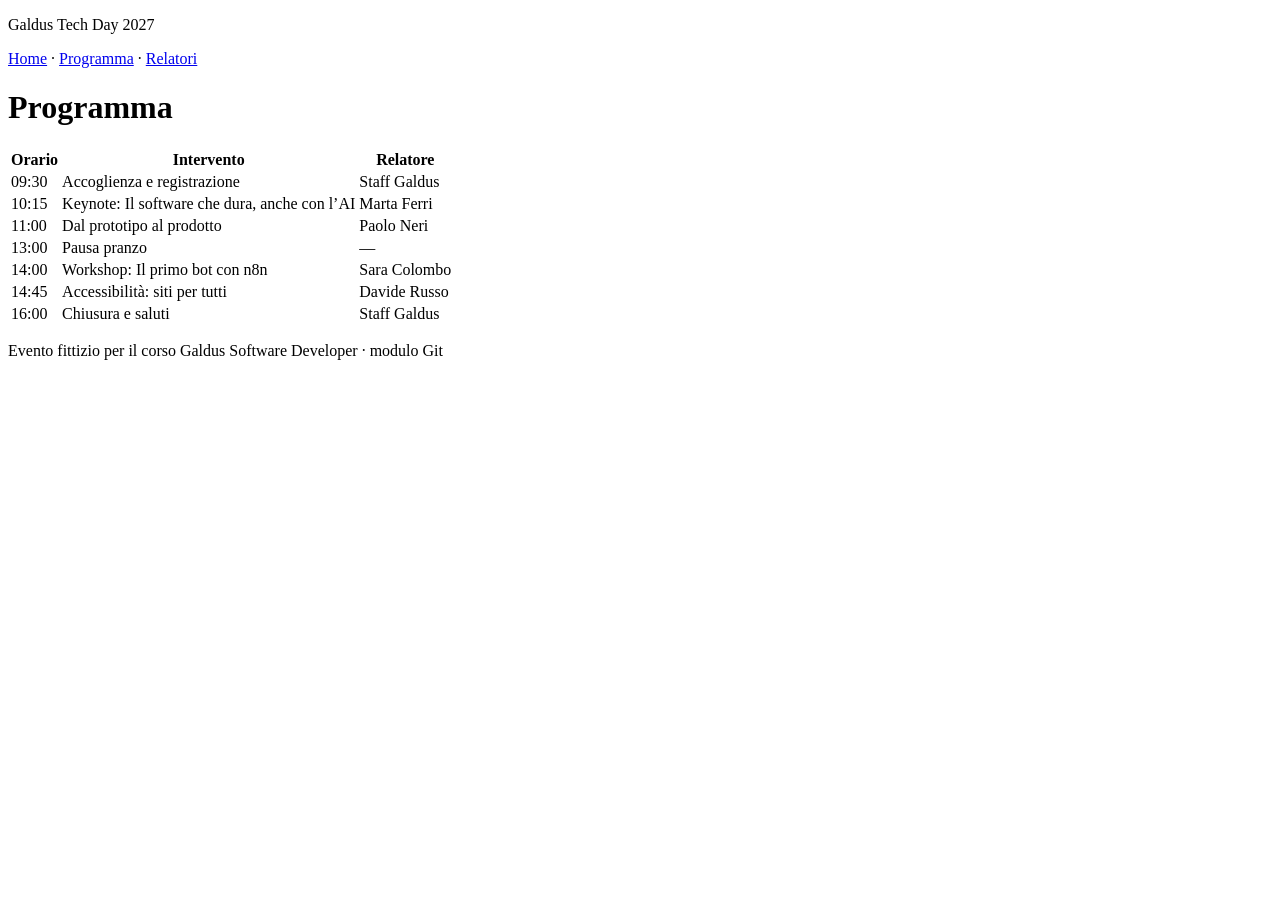
==== programma.html @ f883d1c4 "feat: aggiungi l'intervento sull'accessibilita" ====
<!DOCTYPE html>
<html lang="it">
<head>
  <meta charset="utf-8">
  <meta name="viewport" content="width=device-width, initial-scale=1">
  <title>Programma · Galdus Tech Day 2027</title>
  <link rel="stylesheet" href="css/stile.css">
</head>
<body>
  <header>
    <p class="evento">Galdus Tech Day 2027</p>
    <nav><a href="index.html">Home</a> · <a href="programma.html">Programma</a> · <a href="relatori.html">Relatori</a></nav>
  </header>
  <main>
    <h1>Programma</h1>
    <table>
      <thead>
        <tr><th>Orario</th><th>Intervento</th><th>Relatore</th></tr>
      </thead>
      <tbody>
        <tr><td>09:30</td><td>Accoglienza e registrazione</td><td>Staff Galdus</td></tr>
        <tr><td>10:15</td><td>Keynote: Il software che dura, anche con l’AI</td><td>Marta Ferri</td></tr>
        <tr><td>11:00</td><td>Dal prototipo al prodotto</td><td>Paolo Neri</td></tr>
        <tr><td>13:00</td><td>Pausa pranzo</td><td>—</td></tr>
        <tr><td>14:00</td><td>Workshop: Il primo bot con n8n</td><td>Sara Colombo</td></tr>
        <tr><td>14:45</td><td>Accessibilità: siti per tutti</td><td>Davide Russo</td></tr>
        <tr><td>16:00</td><td>Chiusura e saluti</td><td>Staff Galdus</td></tr>
      </tbody>
    </table>
  </main>
  <footer>
    <p>Evento fittizio per il corso Galdus Software Developer · modulo Git</p>
  </footer>
</body>
</html>
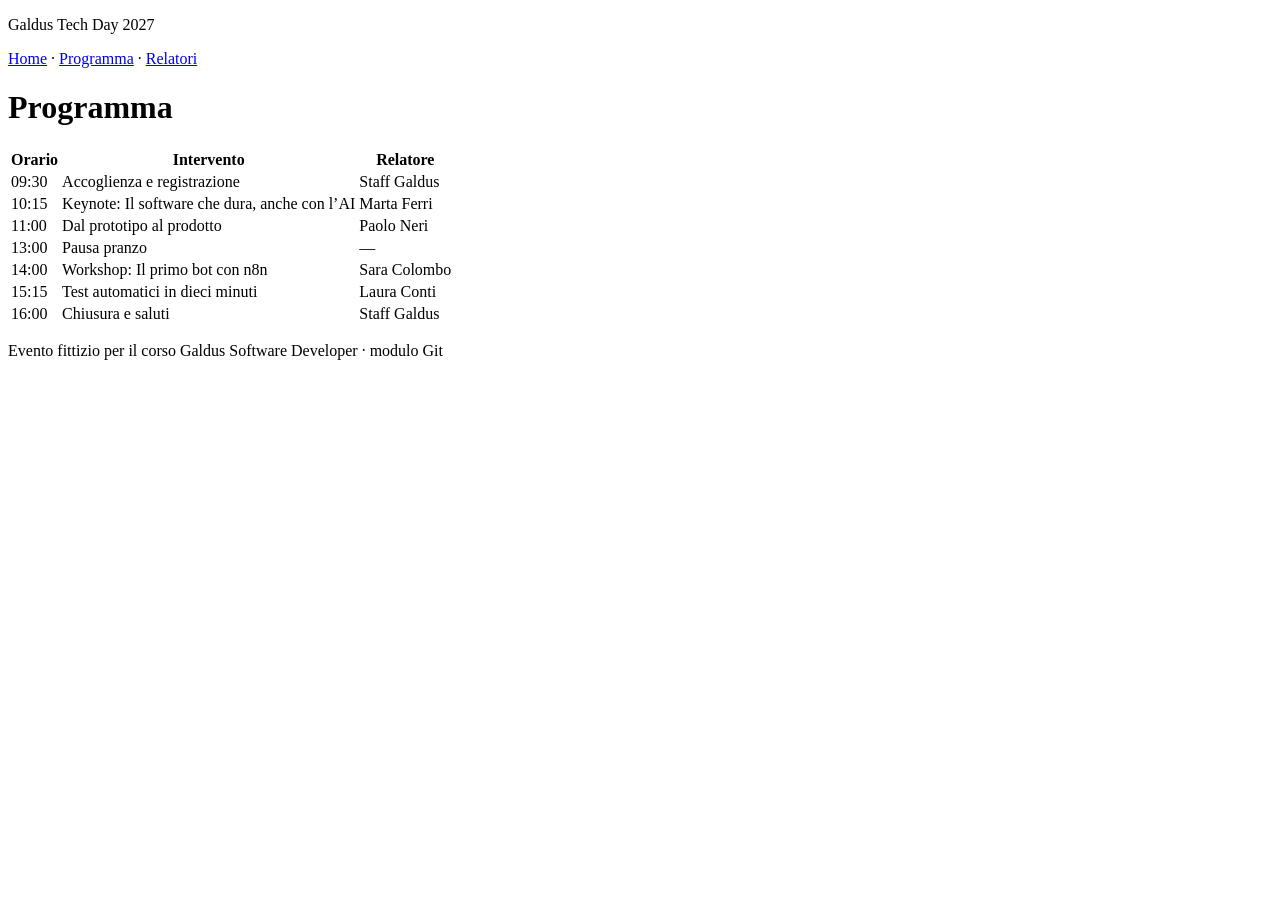
==== commit 9f071df1: "feat: aggiungi l'intervento sui test automatici" ====
--- a/programma.html
+++ b/programma.html
@@ -23,7 +23,7 @@
         <tr><td>11:00</td><td>Dal prototipo al prodotto</td><td>Paolo Neri</td></tr>
         <tr><td>13:00</td><td>Pausa pranzo</td><td>—</td></tr>
         <tr><td>14:00</td><td>Workshop: Il primo bot con n8n</td><td>Sara Colombo</td></tr>
-        <tr><td>14:45</td><td>Accessibilità: siti per tutti</td><td>Davide Russo</td></tr>
+        <tr><td>15:15</td><td>Test automatici in dieci minuti</td><td>Laura Conti</td></tr>
         <tr><td>16:00</td><td>Chiusura e saluti</td><td>Staff Galdus</td></tr>
       </tbody>
     </table>
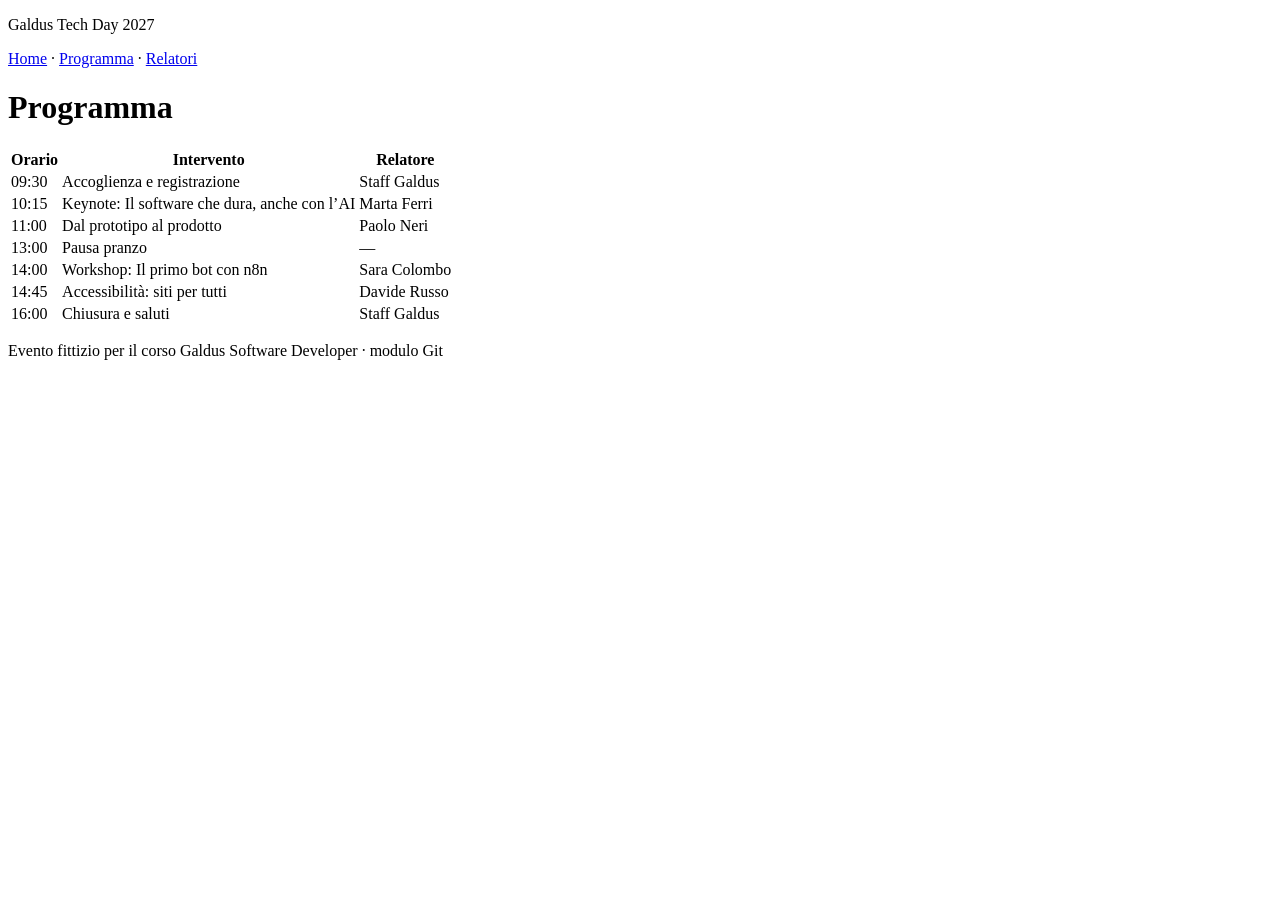
==== commit c8084037: "Merge pull request #3 from informaticaresaremplice/feat/1-accessibilita feat: aggiungi l'intervento " ====
--- a/programma.html
+++ b/programma.html
@@ -23,7 +23,7 @@
         <tr><td>11:00</td><td>Dal prototipo al prodotto</td><td>Paolo Neri</td></tr>
         <tr><td>13:00</td><td>Pausa pranzo</td><td>—</td></tr>
         <tr><td>14:00</td><td>Workshop: Il primo bot con n8n</td><td>Sara Colombo</td></tr>
-        <tr><td>15:15</td><td>Test automatici in dieci minuti</td><td>Laura Conti</td></tr>
+        <tr><td>14:45</td><td>Accessibilità: siti per tutti</td><td>Davide Russo</td></tr>
         <tr><td>16:00</td><td>Chiusura e saluti</td><td>Staff Galdus</td></tr>
       </tbody>
     </table>
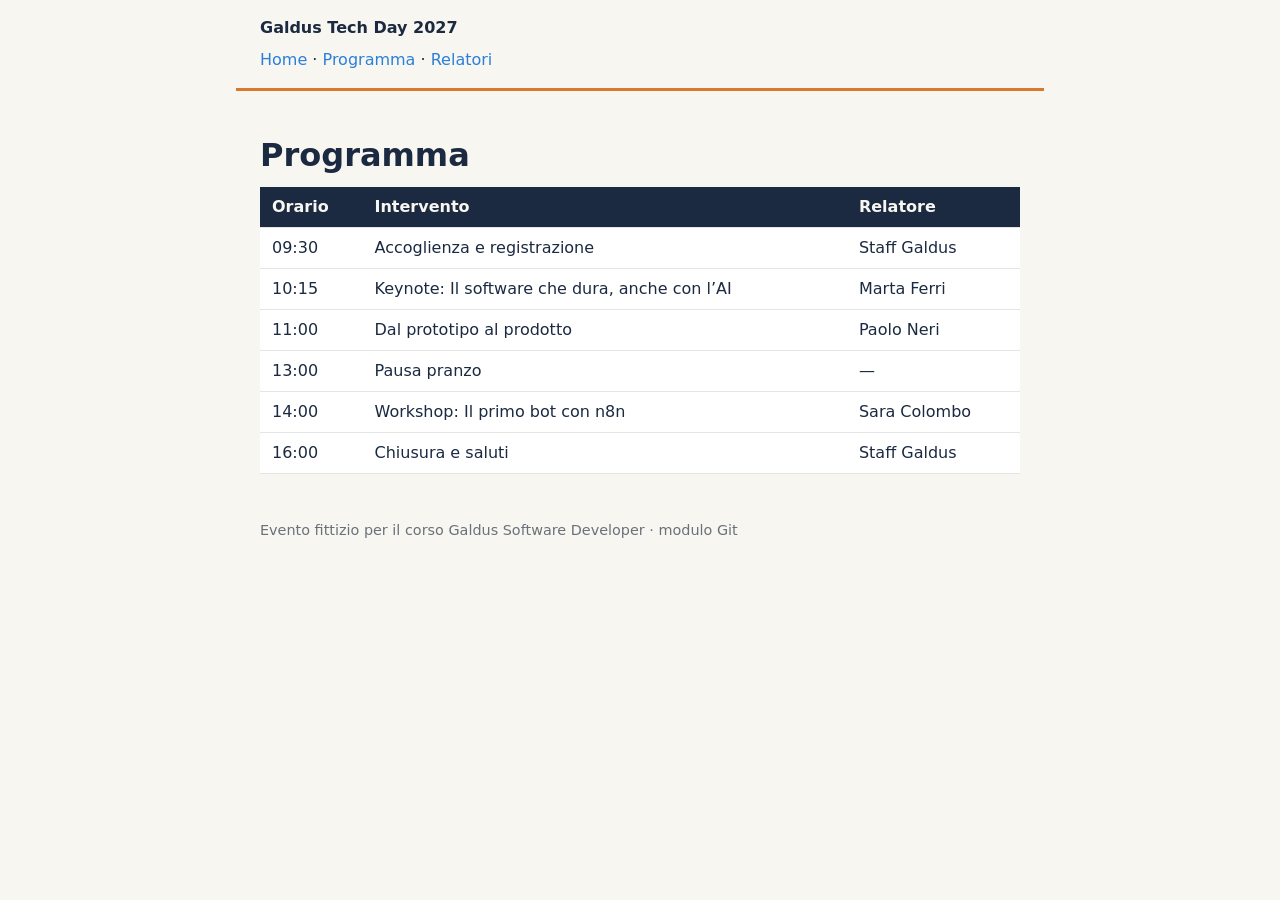
==== commit b569eb74: "feat: prepara il sito del Tech Day per il lavoro in squadra" ====
--- a/programma.html
+++ b/programma.html
@@ -23,7 +23,6 @@
         <tr><td>11:00</td><td>Dal prototipo al prodotto</td><td>Paolo Neri</td></tr>
         <tr><td>13:00</td><td>Pausa pranzo</td><td>—</td></tr>
         <tr><td>14:00</td><td>Workshop: Il primo bot con n8n</td><td>Sara Colombo</td></tr>
-        <tr><td>14:45</td><td>Accessibilità: siti per tutti</td><td>Davide Russo</td></tr>
         <tr><td>16:00</td><td>Chiusura e saluti</td><td>Staff Galdus</td></tr>
       </tbody>
     </table>
--- a/css/stile.css
+++ b/css/stile.css
@@ -0,0 +1,19 @@
+/* Galdus Tech Day 2027 · foglio di stile */
+body {
+  margin: 0;
+  font-family: system-ui, -apple-system, "Segoe UI", sans-serif;
+  background: #F7F6F1;
+  color: #1B2A41;
+  line-height: 1.5;
+}
+header, main, footer { max-width: 760px; margin: 0 auto; padding: 16px 24px; }
+header { border-bottom: 3px solid #D97A2B; }
+.evento { font-weight: 700; margin: 0 0 8px; }
+nav a { color: #2B7FD9; text-decoration: none; }
+nav a:hover { text-decoration: underline; }
+h1 { font-size: 2rem; margin: 24px 0 8px; }
+.quando { color: #4A5568; }
+table { width: 100%; border-collapse: collapse; background: #FFFFFF; }
+th, td { text-align: left; padding: 8px 12px; border-bottom: 1px solid #E3E6E4; }
+th { background: #1B2A41; color: #F7F6F1; }
+footer { color: #6A7179; font-size: 0.9rem; }
